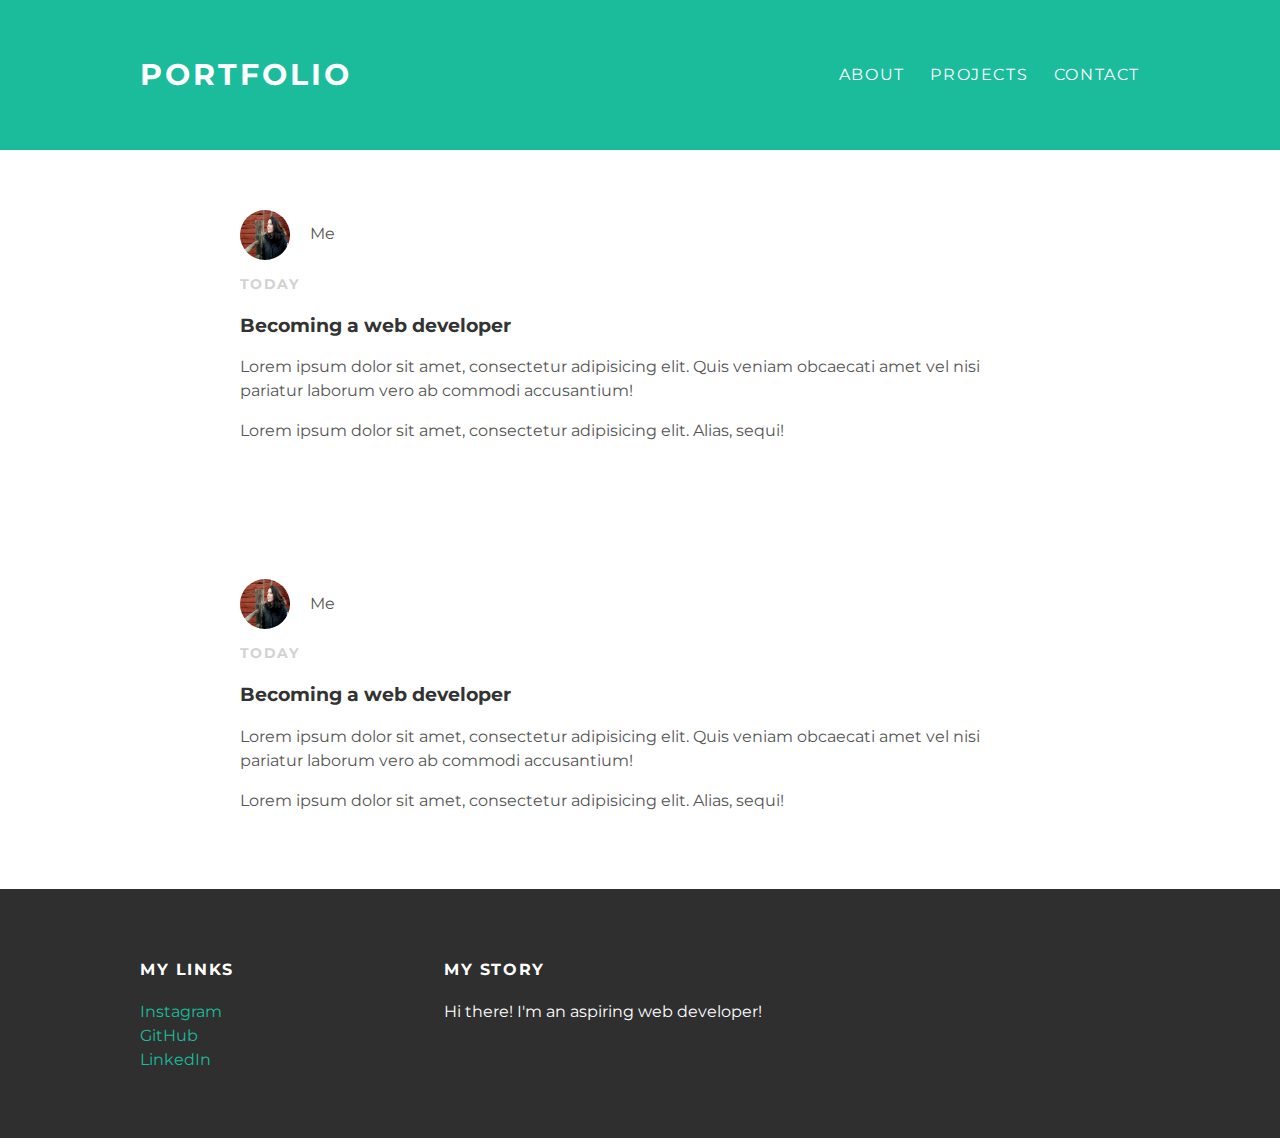
==== index.html @ c0bbff37 "Added index, about and css." ====
<!DOCTYPE html>
<html>
  <head>
    <title> My makeshift porfolio </title>
    <link rel="stylesheet" type="text/css" href="styles.css">
  </head>
    <body>

      <div id="header">
        <div class="container">
          <a href="index.html" id="header-title">Portfolio</a>
            <ul id="header-nav" class="navbar-links">
              <li><a href="about.html"> About </a></li>
              <li><a href="projects.html"> Projects </a></li>
              <li><a href="mailto:aryaenne@gmail.com"> Contact </a></li>
            </ul>
        </div>
      </div>

      <div id="content">
        <div class="container">
          <div class="post">
            <div class="post-author">
              <img src="img/me.jpg" alt="Raluca Borcan">
              <span>Me</span>
            </div>
            <p class="post-date">Today</p>
            <h3 class="post-title">Becoming a web developer</h3>
              <div class="post-content">
                <p>Lorem ipsum dolor sit amet, consectetur adipisicing elit. Quis veniam obcaecati amet vel nisi pariatur laborum vero ab commodi accusantium!</p>
                <p>Lorem ipsum dolor sit amet, consectetur adipisicing elit. Alias, sequi!</p>
              </div>
          </div>
        </div>
      </div>

      <div id="content">
        <div class="container">
          <div class="post">
            <div class="post-author">
              <img src="img/me.jpg" alt="Raluca Borcan">
              <span>Me</span>
            </div>
            <p class="post-date">Today</p>
            <h3 class="post-title">Becoming a web developer</h3>
              <div class="post-content">
                <p>Lorem ipsum dolor sit amet, consectetur adipisicing elit. Quis veniam obcaecati amet vel nisi pariatur laborum vero ab commodi accusantium!</p>
                <p>Lorem ipsum dolor sit amet, consectetur adipisicing elit. Alias, sequi!</p>
              </div>
          </div>
        </div>
      </div>


      <div id="footer">
        <div class="container">
          <div class="column">
            <h4><stong>My Links</stong></h4>
              <p>
                <a href="https://instagram.com/aryaenne" target="_blank">Instagram</a>
                <br>
                <a href="https://github.com/observantowl" target="_blank">GitHub</a>
                <br>
                <a href="https://www.linkedin.com/in/ralucaborcan" target="_blank"</target>LinkedIn</a>
              </p>
          </div>
          <div class="column">
            <h4>My story</h4>
              <p>Hi there! I'm an aspiring web developer!</p>
          </div>
        </div>
      </div>

    </body>
</html>
---- styles.css ----
@import url(http://fonts.googleapis.com/css?family=Montserrat:400,700);

body {
  color: #555;
  margin: 0;
  font-family: 'Montserrat', sans-serif;
}

#header {
  background-color: #1abc9c;
  height: 150px;
  line-height: 150px;
}

#header-title {
  display: block;
  float: left;
  font-size: 30px;
  font-weight: bold;
}

#header-nav {
  display: block;
  float: right;
  margin: 0;
}

#header-nav li {
  display: inline;
  padding-left: 20px;
}

.container {
  max-width: 1000px;
  margin: 0 auto;
}

#header a {
  color: #fff;
  text-decoration: none;
  text-transform: uppercase;
  letter-spacing: 0.1em;
}

#header a:hover {
  color: #222;
}

#footer {
  background-color: #2f2f2f;
  padding: 50px 0;
}

.column {
  min-width: 300px;
  display: inline-block;
  vertical-align: top;
}

#footer h4 {
  color: #fff;
  text-transform: uppercase;
  letter-spacing: 0.1em;
}

#footer p {
  color: #fff;
}

a {
  color: #1abc9c;
  text-decoration: none;
}

a:hover {
  color: #F6A623;
}

.post {
  max-width: 800px;
  margin: 0 auto;
  padding: 60px 0;
}

.post-author img {
  width: 50px;
  height: 50px;
  border-radius: 50%;
  vertical-align: middle;
}

.post-author span {
  margin-left: 16px;
}

.post-date {
  color: #D2D2D2;
  font-size: 14px;
  font-weight: bold;
  text-transform: uppercase;
  letter-spacing: 0.1em;
}

h1, h2, h3, h4 {
  color: #333;
}

p {
  line-height: 1.5;
}

.post, .about {
  max-width: 800px;
  margin: 0 auto;
  padding: 60px 0;
}

.about-author img {
  width: 300px;
  height: 300px;
  border-radius: 50%;
}
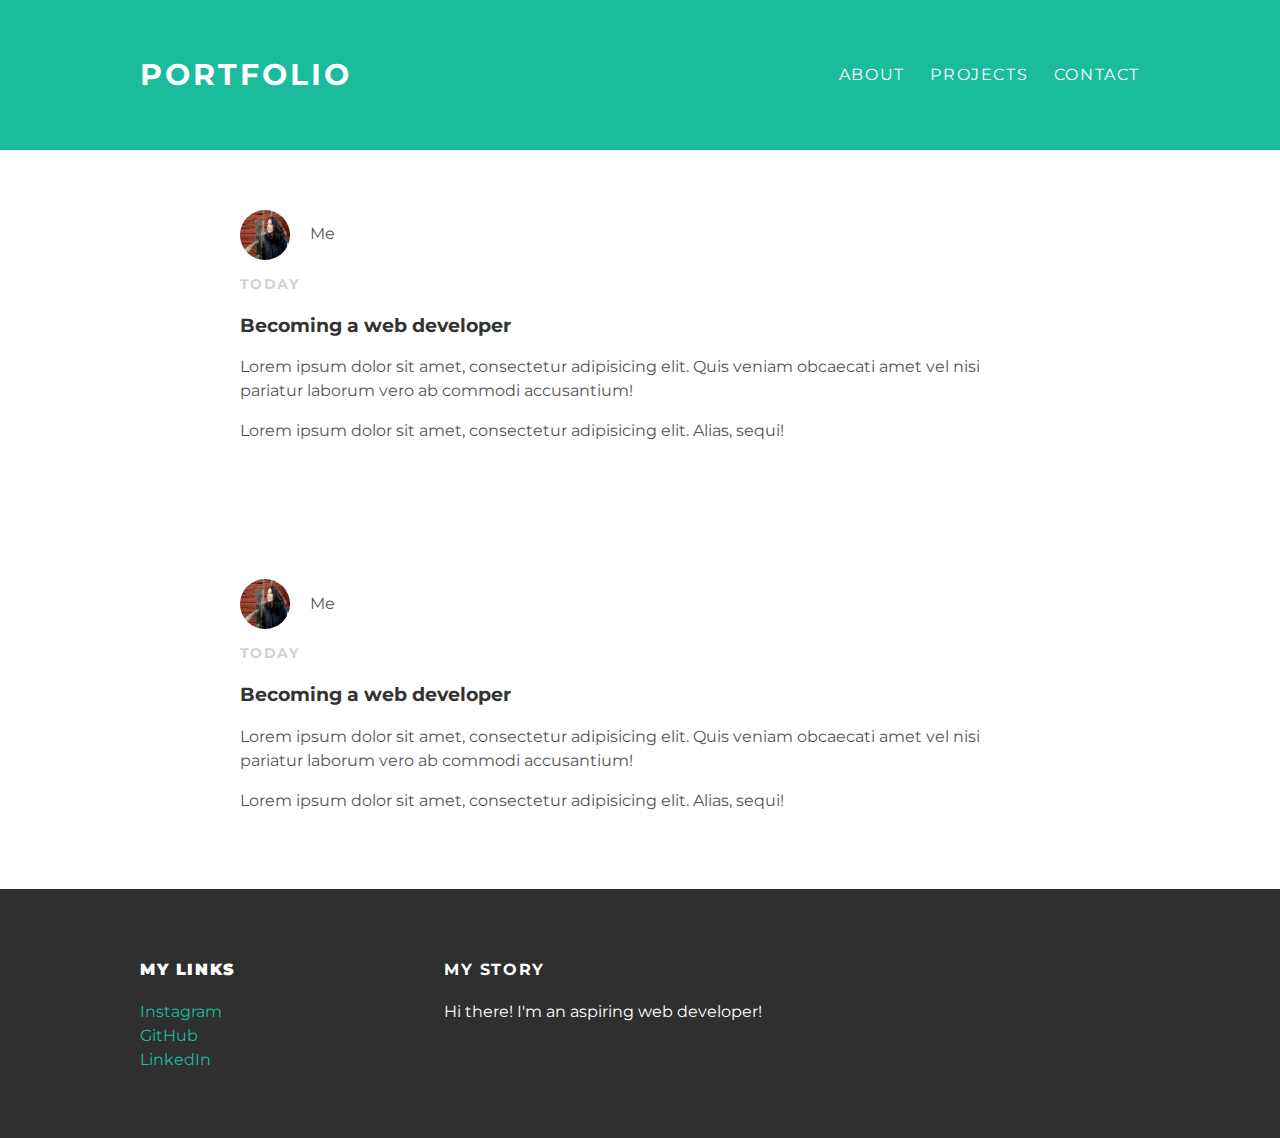
==== commit cc4ec588: "Add files via upload" ====
--- a/index.html
+++ b/index.html
@@ -1,6 +1,9 @@
 <!DOCTYPE html>
 <html>
   <head>
+    <html lang="en">
+    <meta charset="utf-8">
+    <meta name="viewport" content="width=device-width, initial-scale=1, shrink-to-fit="no">
     <title> My makeshift porfolio </title>
     <link rel="stylesheet" type="text/css" href="styles.css">
   </head>
@@ -12,7 +15,7 @@
             <ul id="header-nav" class="navbar-links">
               <li><a href="about.html"> About </a></li>
               <li><a href="projects.html"> Projects </a></li>
-              <li><a href="mailto:aryaenne@gmail.com"> Contact </a></li>
+              <li><a href="#"> Contact </a></li>
             </ul>
         </div>
       </div>
@@ -55,13 +58,13 @@
       <div id="footer">
         <div class="container">
           <div class="column">
-            <h4><stong>My Links</stong></h4>
+            <h4><strong>My Links</strong></h4>
               <p>
                 <a href="https://instagram.com/aryaenne" target="_blank">Instagram</a>
                 <br>
                 <a href="https://github.com/observantowl" target="_blank">GitHub</a>
                 <br>
-                <a href="https://www.linkedin.com/in/ralucaborcan" target="_blank"</target>LinkedIn</a>
+                <a href="https://www.linkedin.com/in/ralucaborcan" target="_blank">LinkedIn</a>
               </p>
           </div>
           <div class="column">
--- a/styles.css
+++ b/styles.css
@@ -1,4 +1,4 @@
-@import url(http://fonts.googleapis.com/css?family=Montserrat:400,700);
+@import url(https://fonts.googleapis.com/css?family=Montserrat:400,700);
 
 body {
   color: #555;
@@ -120,3 +120,19 @@
   height: 300px;
   border-radius: 50%;
 }
+
+#content-projects {
+  display: inline-block;
+}
+
+.thumbnail span {
+  text-align: center;
+  font-weight: bold;
+  padding: 20px;
+}
+
+.thumbnail img {
+  width: 100px;
+  padding: 10px;
+  margin-top: 50px;
+}
